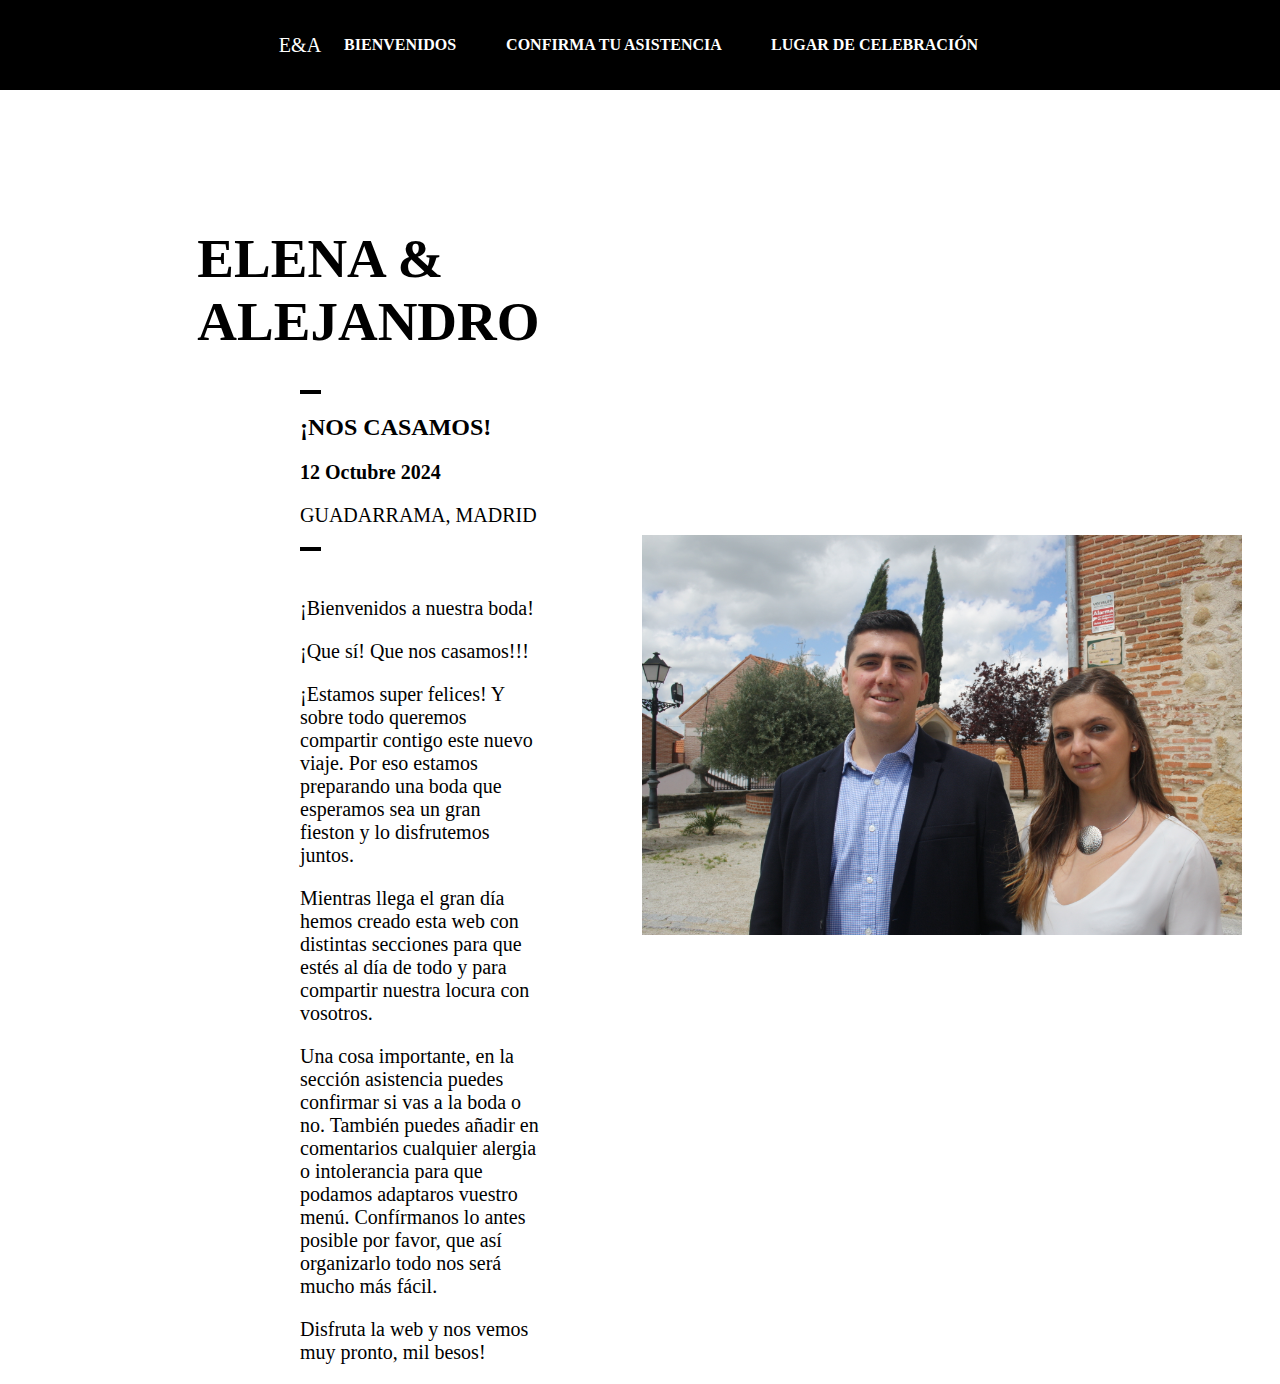
==== index.html @ e754cb46 "Mas Cambios" ====
<!DOCTYPE html>
<html lang="en">
<head>
    <meta charset="UTF-8">
    <meta name="viewport" content="width=device-width, initial-scale=1.0">
    <link rel="stylesheet" href="index.css">
    <title>Bienvenidos</title>
    <link rel="icon" href="heart-icon.png">
    
</head>
<body>
    <header>
        <span class="letters">E&A</span>
    <nav>
        <a href="">BIENVENIDOS</a>
        <a href="confirmacionBoda.html">CONFIRMA TU ASISTENCIA </a>
        <a href="lugarCelebracion.html">LUGAR DE CELEBRACIÓN</a>
       
    </nav>
    </header>

    <div class="containerbienvenido">
        <div class="texto">
            <h1>ELENA & ALEJANDRO</h1>
            <hr>
            
            <h2>¡NOS CASAMOS!</h2>
            <p><b>12 Octubre 2024</b></p>
            <p>GUADARRAMA, MADRID</p>
            <hr>
            <br>
            
            <p>¡Bienvenidos a nuestra boda!</p>
            <p>¡Que sí! Que nos casamos!!!</p>
            <p>¡Estamos super felices! Y sobre todo queremos compartir contigo este nuevo viaje. Por eso estamos preparando una boda que esperamos sea un gran fieston y lo disfrutemos juntos.</p>
            <p>Mientras llega el gran día hemos creado esta web con distintas secciones para que estés al día de todo y para compartir nuestra locura con vosotros.</p>
            <p>Una cosa importante, en la sección asistencia puedes confirmar si vas a la boda o no. También puedes añadir en comentarios cualquier alergia o intolerancia para que podamos adaptaros vuestro menú. Confírmanos lo antes posible por favor, que así organizarlo todo nos será mucho más fácil.</p>
            <p>Disfruta la web y nos vemos muy pronto, mil besos!</p>
        </div>
        <div class="containerimagen">
            <div>
                <img src="IMG_3632.JPG" class="imagen" alt="Imagen">
            </div>
            <!--
            <div>
                <img src="IMG_3631.JPG" class="imagen2" >
            </div>
            -->
        </div>
    </div>

</body>
</html>
---- index.css ----
body{
    margin: 0;
    
}
header{
    display: flex;
    justify-content: center;
    height: 70px;
    background-color: black;
    align-items: center;
    padding: 10px;
}
.letters{
    color: white;
    font-size: 20px;
}

a{
    color: white;
    text-decoration: none;
}

nav a {
    font-weight: 600;
    padding:0 23px;
}

nav a:hover{
    color:beige;
}


.container{
    display: flex;
    justify-content: center;
    align-items: center;
    flex-direction: column;
    
}

.text-title{
    font-weight: 900;
    text-transform: uppercase;
    margin-top: 100px;
    font-weight: 600;
    font-size: 30px;
    
}

.text-confirm{
    width:30%;
    margin-top: 50px;
    margin-bottom: 50px;
    font-weight: 400;
    font-size: 20px;
}
.form{
    width: 40%;
    height: 500px;
    border-color: beige;
    border-style: solid;
    border-radius: 10px;
    display: flex;
    justify-content: center;
    align-items: center;
    flex-direction: column;
    margin-bottom: 100px;
    
}
#name{
    margin-top: 30px;
    width: 60%;
    height: 100px;
}
#mensaje{
    width: 60%;
    height: 100px;
    margin-top: 30px;
    margin-bottom: 30px;
}

#food{
    width: 60%;
    height: 100px;
    margin-bottom: 20px;
}

.confirm{
    margin: auto;
}
.button{
    margin-bottom: 40px;
    margin-top: 30px;
}

.containerbienvenido{
    display: flex;
    justify-content: space-around;
    
}

.texto {
    width: 43%;
    margin: auto;
    margin-top: 100px;
    margin-left: 300px;
    
}
h1{
    width: 40%;
    font-size: 55px;
    display: flex;
    justify-content: center;
    align-items: center;
}
hr{
    width: 5%;
    margin-left: initial;
    border: 2px solid black;
    
}

p{
    width: 70%;
    font-size: 20px;
}


.containerimagen{
    display: flex;
    flex-direction: column;
    margin: auto;

}

.imagen{
    width: 600px;
    margin-right: 200px;
}


.enlace{
    color: black;
    font-weight: 600;
    font-size: 30px;
}

.icon-arrow{
    width: 30px;
}

/*
.imagen{
    width: 500px;
    margin-right: 300px;
    margin-top: 100px;
    margin-bottom: 50px;
}*/


/*
.imagen2{
    width: 300px;
    margin-left: 450px;
    
}*/











@media (max-width:430px) {
    header{
    height: 70px;
    justify-content: space-between;
   
    }
    
    nav a{
        font-size: 15px;
        display: flex;
       
    }

    .text-title{
        font-weight: 900;
        text-transform: uppercase;
        margin-top: 50px;
        font-weight: 600;
        font-size: 20px;
        width: 100%;
        margin-left: 22px;
    }

    .text-confirm{
        width:87%;
        margin-top: 50px;
        margin-bottom: 50px;
        font-weight: 400;
        font-size: 24px;
        margin-left: 22px;
    }

    .form{
        width: 90%;
        height: 500px;
        border-color: beige;
        border-style: solid;
        border-radius: 10px;
        display: flex;
        justify-content: center;
        align-items: center;
        flex-direction: column;
        margin-bottom: 100px;
        
    }

    #name,#mensaje,#food{
        width: 90%;
        height: 100px;
    }

    .confirm{
    font-size: 20px;
    font-weight: 600;
    }

    .button{
        margin-bottom: 40px;
        margin-top: 30px;
        font-size: 18px;
    }
}
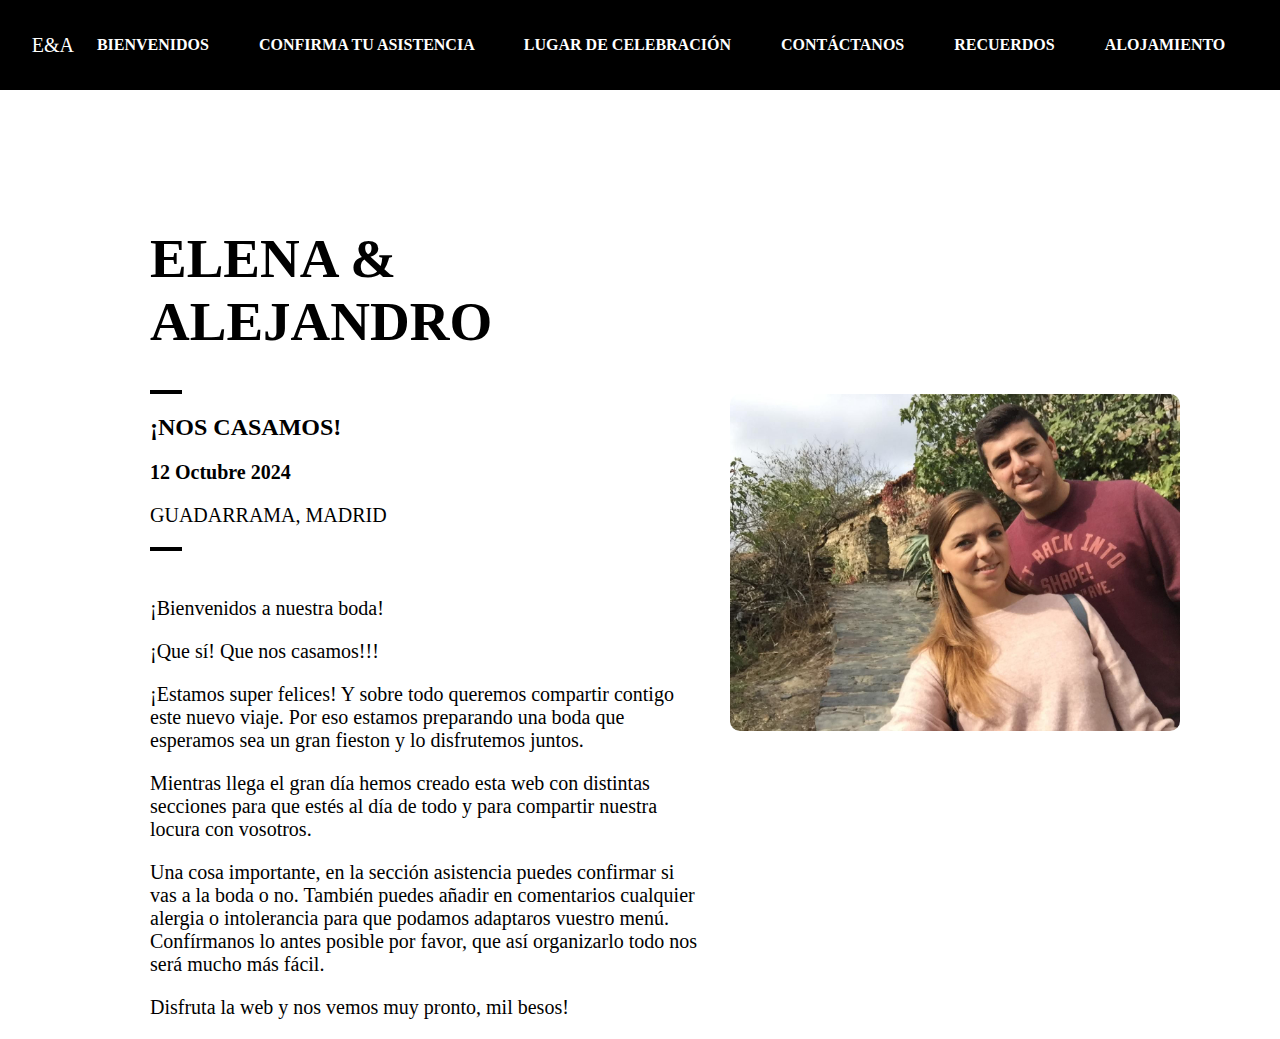
==== commit 706f854b: "Nuevo apartado y Fotos" ====
--- a/index.html
+++ b/index.html
@@ -10,11 +10,14 @@
 </head>
 <body>
     <header>
-        <span class="letters">E&A</span>
+        <span class="letters"> <a href="index.html"> E&A </a></span>
     <nav>
         <a href="">BIENVENIDOS</a>
         <a href="confirmacionBoda.html">CONFIRMA TU ASISTENCIA </a>
         <a href="lugarCelebracion.html">LUGAR DE CELEBRACIÓN</a>
+        <a href="contactanos.html">CONTÁCTANOS</a>
+        <a href="fotos.html">RECUERDOS</a>
+        <a href="alojamiento.html">ALOJAMIENTO</a>
        
     </nav>
     </header>
@@ -39,7 +42,7 @@
         </div>
         <div class="containerimagen">
             <div>
-                <img src="IMG_3632.JPG" class="imagen" alt="Imagen">
+                <img src="foto-inicial.jpg" class="imagen" alt="Imagen">
             </div>
             <!--
             <div>
--- a/index.css
+++ b/index.css
@@ -1,6 +1,5 @@
 body{
-    margin: 0;
-    
+    margin: auto;
 }
 header{
     display: flex;
@@ -9,6 +8,7 @@
     background-color: black;
     align-items: center;
     padding: 10px;
+    
 }
 .letters{
     color: white;
@@ -27,6 +27,7 @@
 
 nav a:hover{
     color:beige;
+    text-decoration: underline;
 }
 
 
@@ -72,6 +73,7 @@
     width: 60%;
     height: 100px;
 }
+
 #mensaje{
     width: 60%;
     height: 100px;
@@ -87,6 +89,8 @@
 
 .confirm{
     margin: auto;
+    font-weight: 600;
+    
 }
 .button{
     margin-bottom: 40px;
@@ -97,17 +101,47 @@
     display: flex;
     justify-content: space-around;
     
+}
+
+.containerlugar{
+    display: flex;
+    justify-content: space-around;
+}
+
+.containerContacto{
+    display: flex;
+    flex-direction: column;
+    align-items: center;
+}
+
+.contact{
+    width: 30%;
+    
+}
+
+
+#contactForm{
+    width: 80%;
+    height: 20px;
+    margin: 10px 0 10px 0 ;
+}
+
+#contactComent{
+    width: 80%;
+    height: 100px;
+    margin-bottom: 20px;
+    margin-top: 10px;
 }
 
 .texto {
     width: 43%;
     margin: auto;
     margin-top: 100px;
-    margin-left: 300px;
+    margin-left: 150px;
     
 }
 h1{
-    width: 40%;
+    
     font-size: 55px;
     display: flex;
     justify-content: center;
@@ -121,21 +155,27 @@
 }
 
 p{
-    width: 70%;
+    width: 100%;
     font-size: 20px;
 }
 
 
 .containerimagen{
-    display: flex;
-    flex-direction: column;
-    margin: auto;
-
+   margin:auto;
+   margin-right: 100px;
 }
 
 .imagen{
-    width: 600px;
-    margin-right: 200px;
+    width: 450px;
+    border-radius: 10px;
+    
+}
+
+.imagen2{
+    width: 450px;
+    margin-top: 200px;
+    margin-bottom: 100px;
+    border-radius: 10px;
 }
 
 
@@ -148,6 +188,92 @@
 .icon-arrow{
     width: 30px;
 }
+
+
+.place{
+    width: 50%;
+    border-radius: 10px;
+}
+
+.text-fotos{
+    display: flex;
+    justify-content: center;
+    text-transform: uppercase;
+    font-weight: 600;
+    font-size: 22px;
+    margin-top: 30px;
+}
+
+.fotos{
+    
+    display: flex;
+    justify-content: center;  
+}
+
+.icon-camara{
+    display: flex;
+    justify-content: center;  
+    
+    
+}
+.link-foto{
+    display: flex;
+    justify-content: center;
+}
+.link-camara{
+    color:black;
+    text-transform: uppercase;
+}
+
+.icon-camara{
+    margin-top: 10px;
+}
+
+.qr{
+    display: flex;
+    align-items: center;
+    width: 10%;
+    margin: auto;
+    margin-top: 40px;
+}
+
+.alojamiento{
+    display: flex;
+    justify-content: center;
+    font-size: 20px;
+    font-weight: 500;
+        
+}
+
+.text-alojamiento{
+    display: flex;
+    justify-content: center;
+    
+}
+
+.link-hostal{
+    color: black;
+    display: flex;
+    align-items: center;
+    flex-direction: column;
+    
+}
+
+.hostal-foto{
+    width: 30%;
+    margin-bottom: 30px ;
+}
+
+h3{
+    display: flex;
+    justify-content: center;
+    margin-top: 30px;
+}
+
+.tlf{
+    color: black;
+}
+
 
 /*
 .imagen{
@@ -169,33 +295,48 @@
 
 
 
-
-
-
-
-
-
-@media (max-width:430px) {
+@media (max-width:430px){
     header{
-    height: 70px;
-    justify-content: space-between;
-   
-    }
-    
+        height: 90px;
+        justify-content: space-between;
+        
+        }
+
     nav a{
         font-size: 15px;
         display: flex;
-       
-    }
+        margin-bottom: 3px;
+        }
+    
+    .containerbienvenido{
+        display: flex;
+        flex-direction: column-reverse;
+    }
+
+    .containerlugar{
+        display: flex;
+        flex-direction: column;
+    }
+
+    .imagen, .imagen2{
+        width: 430px;
+        border-radius: 0;
+    }
+
+   .texto{
+    width:80%;
+    margin-top: 0px;
+    margin-left: 50px;
+    }
+
+  
 
     .text-title{
-        font-weight: 900;
         text-transform: uppercase;
         margin-top: 50px;
-        font-weight: 600;
-        font-size: 20px;
-        width: 100%;
-        margin-left: 22px;
+        font-size: 31px;
+        width: 70%;
+        
     }
 
     .text-confirm{
@@ -207,6 +348,9 @@
         margin-left: 22px;
     }
 
+
+
+   
     .form{
         width: 90%;
         height: 500px;
@@ -236,4 +380,121 @@
         margin-top: 30px;
         font-size: 18px;
     }
-}+
+
+    .imagen2{
+        width: 430px;
+        margin: auto;
+    }
+
+    .place{
+        width: 90%;
+    }
+
+    .contact{
+        width: 81%;
+    }
+
+    .text-fotos{
+        display: flex;
+        justify-content: center;
+        text-transform: uppercase;
+        font-weight: 600;
+        font-size: 22px;
+        margin-top: 30px;
+    }
+
+    .fotos{
+       width: 92%;
+       margin-left: auto;
+    }
+    
+
+    .link-foto{
+        display: flex;
+        justify-content: center;
+        flex-direction: column;
+        align-items: center; 
+    }
+
+    .link-camara{
+        color: black;
+        text-transform: uppercase;
+        margin-bottom: 10px;
+    }
+
+    .icon-camara{
+        
+        margin-top: 20px;
+        
+    }
+
+    .qr{
+        width: 50%;
+    }
+    
+    
+}
+
+
+@media (max-width:412px){
+    .imagen{
+        width: 412px;
+    }
+    .imagen2{
+        width: 412px;
+    }
+}
+
+@media(max-width:400px){
+    .imagen, .imagen2{
+        width: 400px;
+    }
+}
+
+/*Tamaño de mi movil*/
+
+@media (max-width:393px){
+    .imagen, .imagen2{
+        width: 393px;
+    }
+}
+
+@media (max-width:390px){
+    .imagen, .imagen2{
+        width: 390px;
+    }
+
+
+    .texto{
+        width:75%;
+        margin-top: 0px;
+        margin-left: 50px;
+        }
+
+         .text-title{
+            font-weight: 900;
+            text-transform: uppercase;
+            margin-top: 50px;
+            font-weight: 600;
+            font-size: 20px;
+            width: 52%;
+            margin-left: 22px;
+        }
+    
+    h1{
+        font-size: 49px;
+    }
+
+
+    .containerlugar{
+        display: flex;
+        flex-direction: column;
+    }
+}
+
+
+
+
+
+
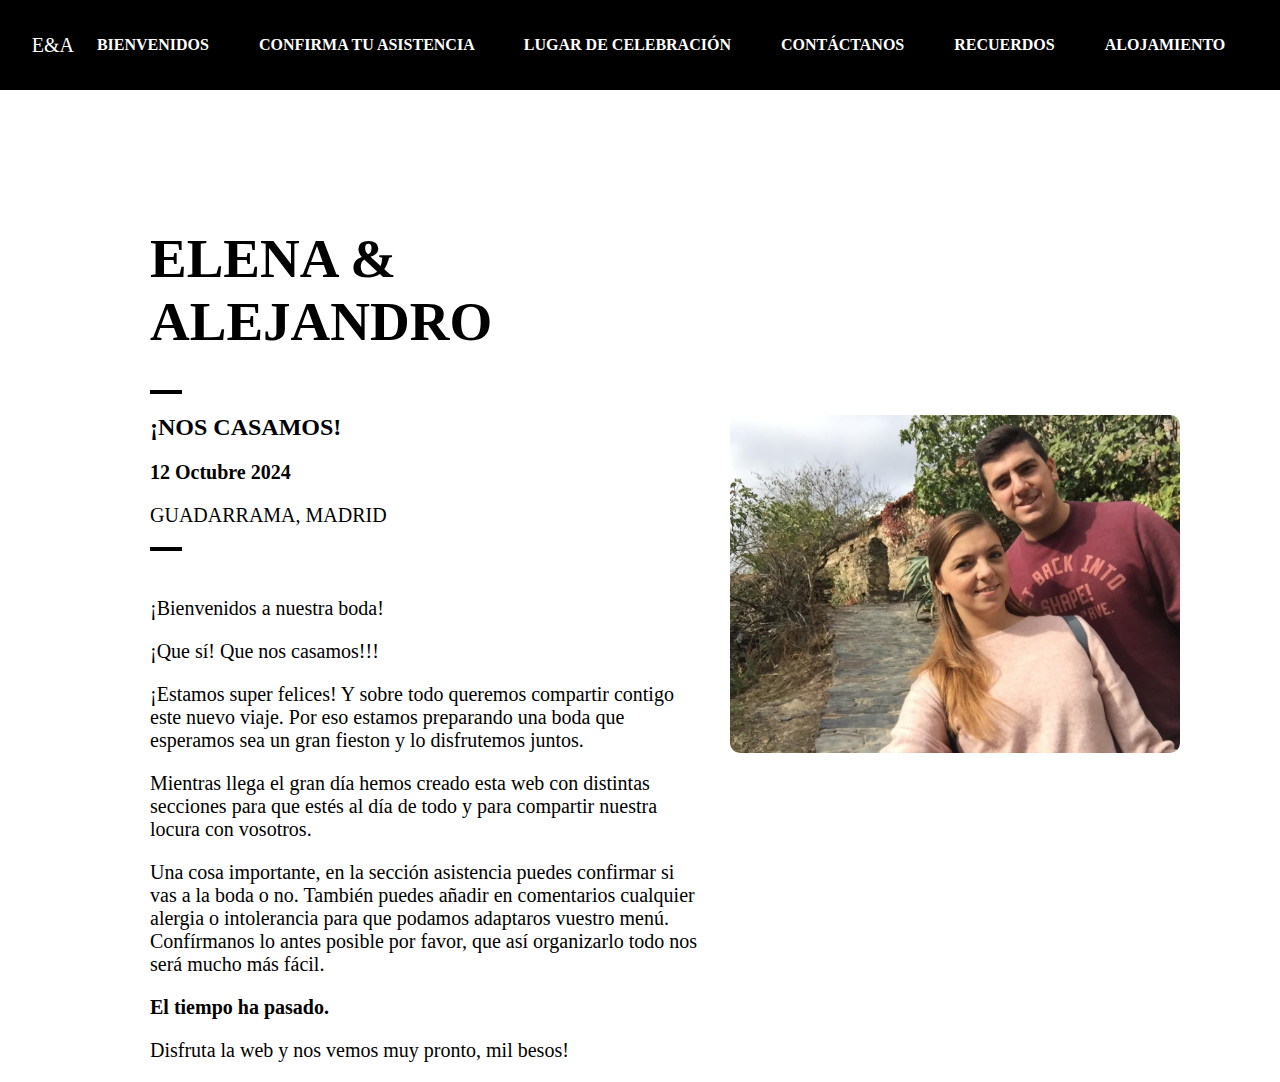
==== commit fb7017b9: "Contador" ====
--- a/index.html
+++ b/index.html
@@ -38,19 +38,58 @@
             <p>¡Estamos super felices! Y sobre todo queremos compartir contigo este nuevo viaje. Por eso estamos preparando una boda que esperamos sea un gran fieston y lo disfrutemos juntos.</p>
             <p>Mientras llega el gran día hemos creado esta web con distintas secciones para que estés al día de todo y para compartir nuestra locura con vosotros.</p>
             <p>Una cosa importante, en la sección asistencia puedes confirmar si vas a la boda o no. También puedes añadir en comentarios cualquier alergia o intolerancia para que podamos adaptaros vuestro menú. Confírmanos lo antes posible por favor, que así organizarlo todo nos será mucho más fácil.</p>
+            <p id="contador"></p>
+
             <p>Disfruta la web y nos vemos muy pronto, mil besos!</p>
+            
         </div>
         <div class="containerimagen">
             <div>
                 <img src="foto-inicial.jpg" class="imagen" alt="Imagen">
             </div>
-            <!--
-            <div>
-                <img src="IMG_3631.JPG" class="imagen2" >
-            </div>
-            -->
+            
         </div>
     </div>
 
+
+    <script>
+        // Definir la fecha objetivo
+        const fechaObjetivo = new Date('2024-10-12T13:15:00');
+    
+        // Función para actualizar el contador de tiempo restante
+        function actualizarContador() {
+          // Obtener la fecha actual
+          const fechaActual = new Date();
+    
+          // Calcular la diferencia de tiempo en milisegundos
+          let diferenciaTiempo = fechaObjetivo - fechaActual;
+    
+          // Si la fecha objetivo ya ha pasado, mostrar un mensaje
+          if (diferenciaTiempo < 0) {
+            document.getElementById('contador').textContent = "El tiempo ha pasado.";
+            return;
+          }
+    
+          // Calcular los días, horas, minutos y segundos restantes
+          const dias = Math.floor(diferenciaTiempo / (1000 * 60 * 60 * 24));
+          diferenciaTiempo %= (1000 * 60 * 60 * 24);
+          const horas = Math.floor(diferenciaTiempo / (1000 * 60 * 60));
+          diferenciaTiempo %= (1000 * 60 * 60);
+          const minutos = Math.floor(diferenciaTiempo / (1000 * 60));
+          diferenciaTiempo %= (1000 * 60);
+          const segundos = Math.floor(diferenciaTiempo / 1000);
+    
+          // Mostrar el contador en la página
+          document.getElementById('contador').innerHTML = `
+            <p>Faltan ${dias} días, ${horas} horas, ${minutos} minutos y ${segundos} segundos.</p>
+          `;
+        }
+    
+        // Llamar a la función actualizarContador cada segundo
+        setInterval(actualizarContador, 1000);
+    
+        // Actualizar el contador al cargar la página
+        actualizarContador();
+      </script>
 </body>
 </html>--- a/index.css
+++ b/index.css
@@ -271,6 +271,11 @@
 }
 
 .tlf{
+    color: black;
+}
+
+#contador{
+    font-weight: 600;
     color: black;
 }
 
@@ -297,13 +302,13 @@
 
 @media (max-width:430px){
     header{
-        height: 90px;
+        height: 100px;
         justify-content: space-between;
         
         }
 
     nav a{
-        font-size: 15px;
+        font-size: 13px;
         display: flex;
         margin-bottom: 3px;
         }
@@ -385,6 +390,7 @@
     .imagen2{
         width: 430px;
         margin: auto;
+        
     }
 
     .place{
@@ -431,6 +437,22 @@
 
     .qr{
         width: 50%;
+    }
+
+    .text-alojamiento{
+        width: 70%;
+        margin: auto;
+        margin-top: 20px;
+    }
+
+    .hostal-foto{
+        width: 50%;
+    }
+
+    h3{
+        font-size: 25px;
+        margin-bottom: 0;
+        margin-top: 45px;
     }
     
     
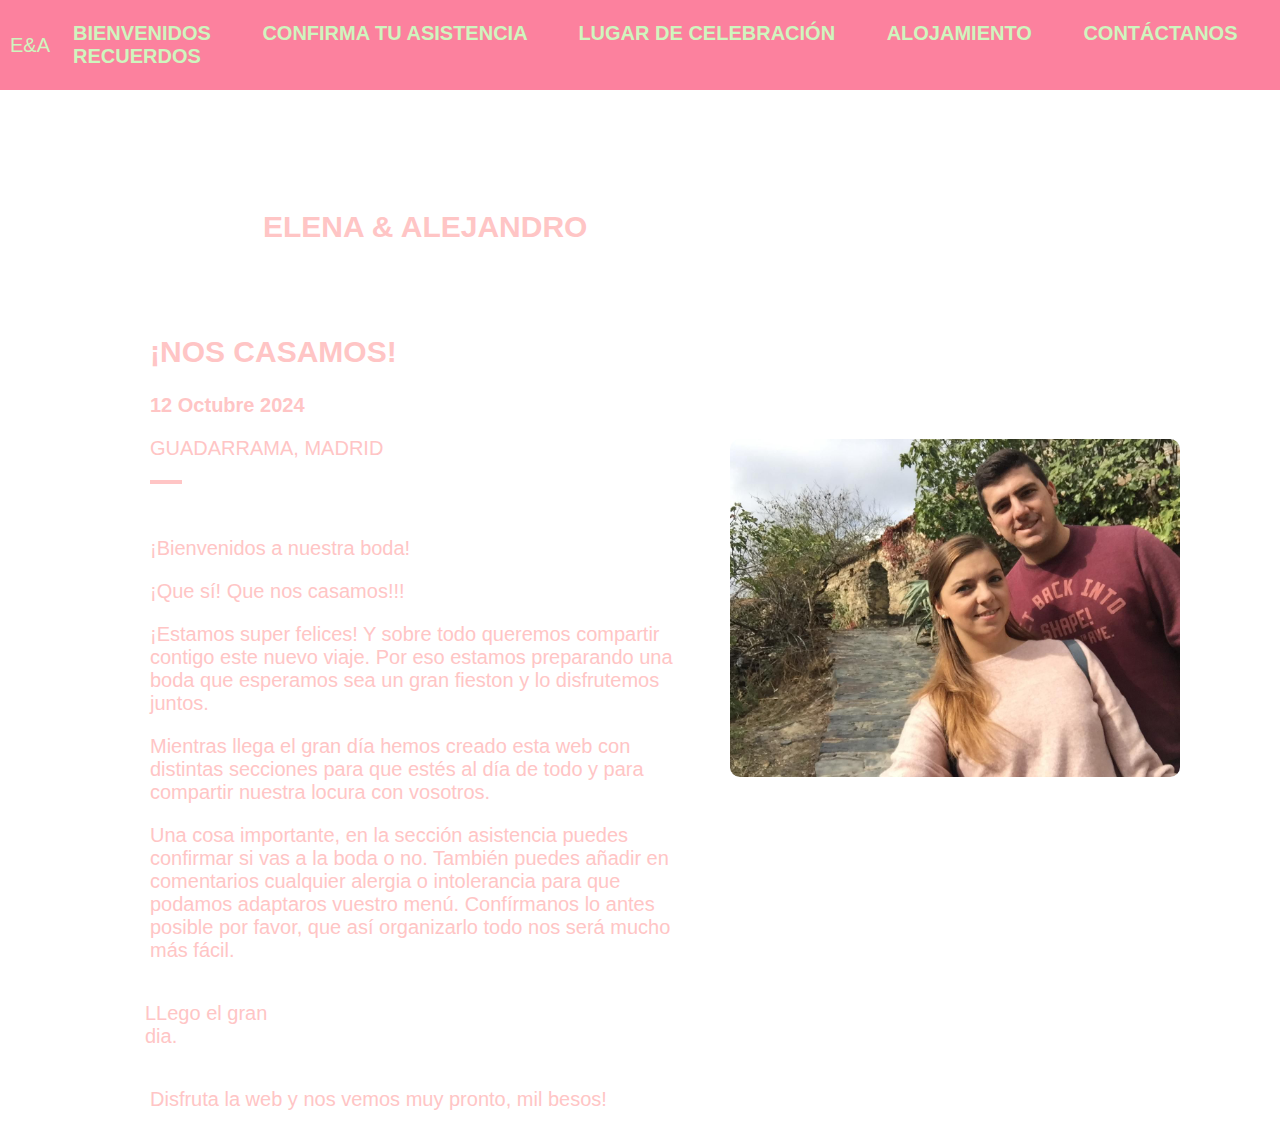
==== commit bebd6a2a: "Mas cosas" ====
--- a/index.html
+++ b/index.html
@@ -15,9 +15,10 @@
         <a href="">BIENVENIDOS</a>
         <a href="confirmacionBoda.html">CONFIRMA TU ASISTENCIA </a>
         <a href="lugarCelebracion.html">LUGAR DE CELEBRACIÓN</a>
+        <a href="alojamiento.html">ALOJAMIENTO</a>
         <a href="contactanos.html">CONTÁCTANOS</a>
         <a href="fotos.html">RECUERDOS</a>
-        <a href="alojamiento.html">ALOJAMIENTO</a>
+        
        
     </nav>
     </header>
@@ -25,7 +26,8 @@
     <div class="containerbienvenido">
         <div class="texto">
             <h1>ELENA & ALEJANDRO</h1>
-            <hr>
+           <br>
+           <br>
             
             <h2>¡NOS CASAMOS!</h2>
             <p><b>12 Octubre 2024</b></p>
@@ -38,8 +40,9 @@
             <p>¡Estamos super felices! Y sobre todo queremos compartir contigo este nuevo viaje. Por eso estamos preparando una boda que esperamos sea un gran fieston y lo disfrutemos juntos.</p>
             <p>Mientras llega el gran día hemos creado esta web con distintas secciones para que estés al día de todo y para compartir nuestra locura con vosotros.</p>
             <p>Una cosa importante, en la sección asistencia puedes confirmar si vas a la boda o no. También puedes añadir en comentarios cualquier alergia o intolerancia para que podamos adaptaros vuestro menú. Confírmanos lo antes posible por favor, que así organizarlo todo nos será mucho más fácil.</p>
-            <p id="contador"></p>
-
+            
+            <!--<p id="contador"></p>-->
+            <div id="calendario"></div>
             <p>Disfruta la web y nos vemos muy pronto, mil besos!</p>
             
         </div>
@@ -66,7 +69,7 @@
     
           // Si la fecha objetivo ya ha pasado, mostrar un mensaje
           if (diferenciaTiempo < 0) {
-            document.getElementById('contador').textContent = "El tiempo ha pasado.";
+            document.getElementById('calendario').textContent = "LLego el gran dia.";
             return;
           }
     
@@ -80,9 +83,11 @@
           const segundos = Math.floor(diferenciaTiempo / 1000);
     
           // Mostrar el contador en la página
-          document.getElementById('contador').innerHTML = `
-            <p>Faltan ${dias} días, ${horas} horas, ${minutos} minutos y ${segundos} segundos.</p>
-          `;
+          document.getElementById('calendario').innerHTML = //`<p>Faltan ${dias} días, ${horas} horas, ${minutos} minutos y ${segundos} segundos.</p>`;
+          `<div><p>Días</p><p>${dias}</p></div>
+            <div><p>Horas</p><p>${horas}</p></div>
+            <div><p>Minutos</p><p>${minutos}</p></div>
+            <div><p>Segundos</p><p>${segundos}</p></div>`
         }
     
         // Llamar a la función actualizarContador cada segundo
--- a/index.css
+++ b/index.css
@@ -1,22 +1,27 @@
 body{
     margin: auto;
+   background-color:white; 
+   color:#ffc5c5;
+   font-family: bradley Impact, Haettenschweiler, 'Arial Narrow Bold', sans-serif;
+   font-size: 20px;
 }
 header{
     display: flex;
     justify-content: center;
     height: 70px;
-    background-color: black;
+    background-color:#FC819E;
     align-items: center;
     padding: 10px;
     
 }
+
 .letters{
     color: white;
     font-size: 20px;
 }
 
 a{
-    color: white;
+    color:#cff5be;
     text-decoration: none;
 }
 
@@ -26,7 +31,7 @@
 }
 
 nav a:hover{
-    color:beige;
+    color:#cff5be;
     text-decoration: underline;
 }
 
@@ -40,25 +45,27 @@
 }
 
 .text-title{
-    font-weight: 900;
+    
     text-transform: uppercase;
     margin-top: 100px;
-    font-weight: 600;
+    
     font-size: 30px;
     
+    
 }
 
 .text-confirm{
-    width:30%;
+    width:28%;
     margin-top: 50px;
     margin-bottom: 50px;
     font-weight: 400;
     font-size: 20px;
+    
 }
 .form{
     width: 40%;
     height: 500px;
-    border-color: beige;
+    border-color:  #FC819E;
     border-style: solid;
     border-radius: 10px;
     display: flex;
@@ -90,8 +97,11 @@
 .confirm{
     margin: auto;
     font-weight: 600;
-    
-}
+    ;
+    
+}
+
+
 .button{
     margin-bottom: 40px;
     margin-top: 30px;
@@ -118,6 +128,8 @@
     width: 30%;
     
 }
+
+
 
 
 #contactForm{
@@ -142,21 +154,25 @@
 }
 h1{
     
-    font-size: 55px;
-    display: flex;
-    justify-content: center;
-    align-items: center;
-}
+    font-size: 30px;
+    display: flex;
+    justify-content: center;
+    align-items: center;
+    
+}
+
 hr{
     width: 5%;
     margin-left: initial;
-    border: 2px solid black;
+    border: 2px solid #ffc5c5 ;
+    
     
 }
 
 p{
     width: 100%;
-    font-size: 20px;
+    
+    
 }
 
 
@@ -169,6 +185,11 @@
     width: 450px;
     border-radius: 10px;
     
+}
+
+.nombres{
+    font-weight: 600;
+    font-size: 30px;
 }
 
 .imagen2{
@@ -189,6 +210,19 @@
     width: 30px;
 }
 
+.lugar {
+    border-radius: 5px;
+    border:2px solid #FC819E; 
+}
+
+.lugar p{
+    display: flex;
+    justify-content: center;
+    align-items: center;
+    flex-direction: column;
+}
+
+
 
 .place{
     width: 50%;
@@ -199,9 +233,10 @@
     display: flex;
     justify-content: center;
     text-transform: uppercase;
-    font-weight: 600;
-    font-size: 22px;
+    font-size: 30px;
     margin-top: 30px;
+    
+    
 }
 
 .fotos{
@@ -221,7 +256,7 @@
     justify-content: center;
 }
 .link-camara{
-    color:black;
+    color:#ffc5c5;
     text-transform: uppercase;
 }
 
@@ -249,6 +284,8 @@
     display: flex;
     justify-content: center;
     
+    
+    
 }
 
 .link-hostal{
@@ -262,22 +299,63 @@
 .hostal-foto{
     width: 30%;
     margin-bottom: 30px ;
+    margin-top: 40px;
 }
 
 h3{
     display: flex;
     justify-content: center;
     margin-top: 30px;
+    font-size: 25px;
+    
 }
 
 .tlf{
-    color: black;
+    margin-left: 20px;
 }
 
 #contador{
     font-weight: 600;
-    color: black;
-}
+    
+}
+
+.icon-what{
+    width: 20px;
+}
+
+ul{
+    margin-left:-253px;
+}
+
+li a {
+    color: #ffc5c5;
+    font-size: 20px;
+}
+
+.icon-contact{
+    display: flex;
+}
+
+#calendario {
+    display: grid;
+    grid-template-columns: repeat(4, 1fr);
+    gap: 10px;
+    margin: 0 auto;
+    max-width: 600px;
+    padding: 20px;
+    margin-left: -25px;
+    border-radius: 5px;
+  }
+
+  #calendario p {
+    margin: 0;
+    padding: 10px;
+    background-color: #ffc5c5;
+    border: 1px solid white;
+    color:#6cbd47 ;
+    border-radius: 5px;
+    
+  }
 
 
 /*
@@ -306,12 +384,18 @@
         justify-content: space-between;
         
         }
-
+        body{
+            font-size: 18px;
+        }
     nav a{
         font-size: 13px;
         display: flex;
         margin-bottom: 3px;
         }
+
+        h1{
+            font-size: 22px;
+        }
     
     .containerbienvenido{
         display: flex;
@@ -339,17 +423,16 @@
     .text-title{
         text-transform: uppercase;
         margin-top: 50px;
-        font-size: 31px;
+        font-size: 30px;
         width: 70%;
         
     }
 
     .text-confirm{
-        width:87%;
-        margin-top: 50px;
+        width:85%;
+        margin-top: 25px;
         margin-bottom: 50px;
         font-weight: 400;
-        font-size: 24px;
         margin-left: 22px;
     }
 
@@ -359,7 +442,6 @@
     .form{
         width: 90%;
         height: 500px;
-        border-color: beige;
         border-style: solid;
         border-radius: 10px;
         display: flex;
@@ -386,7 +468,7 @@
         font-size: 18px;
     }
 
-
+   
     .imagen2{
         width: 430px;
         margin: auto;
@@ -405,9 +487,8 @@
         display: flex;
         justify-content: center;
         text-transform: uppercase;
-        font-weight: 600;
-        font-size: 22px;
         margin-top: 30px;
+        
     }
 
     .fotos{
@@ -424,7 +505,7 @@
     }
 
     .link-camara{
-        color: black;
+        
         text-transform: uppercase;
         margin-bottom: 10px;
     }
@@ -443,18 +524,43 @@
         width: 70%;
         margin: auto;
         margin-top: 20px;
-    }
+        
+    }
+
+    
+   
 
     .hostal-foto{
         width: 50%;
+        margin-top: 50px;
     }
 
     h3{
-        font-size: 25px;
+        
         margin-bottom: 0;
         margin-top: 45px;
     }
     
+    #calendario {
+        display: grid;
+        grid-template-columns: repeat(4, 1fr);
+        gap: 5px;
+        margin: 0 auto;
+        max-width: 300px;
+        padding: 10px;
+        margin-left: initial;
+        border-radius: 5px;
+      }
+    
+      #calendario p {
+        margin: 0;
+        padding: 5px;
+        background-color: #ffc5c5;
+        border: 1px solid white;
+        color:#6cbd47 ;
+        border-radius: 5px;
+        font-size: 16px;
+      }
     
 }
 
@@ -466,12 +572,25 @@
     .imagen2{
         width: 412px;
     }
+    .text-alojamiento{
+        width: 70%;
+        margin: auto;
+        margin-top: 20px;
+    }
+    
 }
 
 @media(max-width:400px){
     .imagen, .imagen2{
         width: 400px;
     }
+    .text-alojamiento{
+        width: 70%;
+        margin: auto;
+        margin-top: 20px;
+    }
+
+   
 }
 
 /*Tamaño de mi movil*/
@@ -480,6 +599,12 @@
     .imagen, .imagen2{
         width: 393px;
     }
+    .text-alojamiento{
+        width: 70%;
+        margin: auto;
+        margin-top: 20px;
+    }
+   
 }
 
 @media (max-width:390px){
@@ -495,28 +620,33 @@
         }
 
          .text-title{
-            font-weight: 900;
+            
             text-transform: uppercase;
             margin-top: 50px;
-            font-weight: 600;
-            font-size: 20px;
-            width: 52%;
+            
+            width: 59%;
             margin-left: 22px;
         }
     
-    h1{
-        font-size: 49px;
-    }
+    
 
 
     .containerlugar{
         display: flex;
         flex-direction: column;
     }
-}
-
-
-
-
-
-
+    .text-alojamiento{
+        width: 70%;
+        margin: auto;
+        margin-top: 20px;
+    }
+    .nombres{
+        width: 100%;
+    }
+}
+
+
+
+
+
+
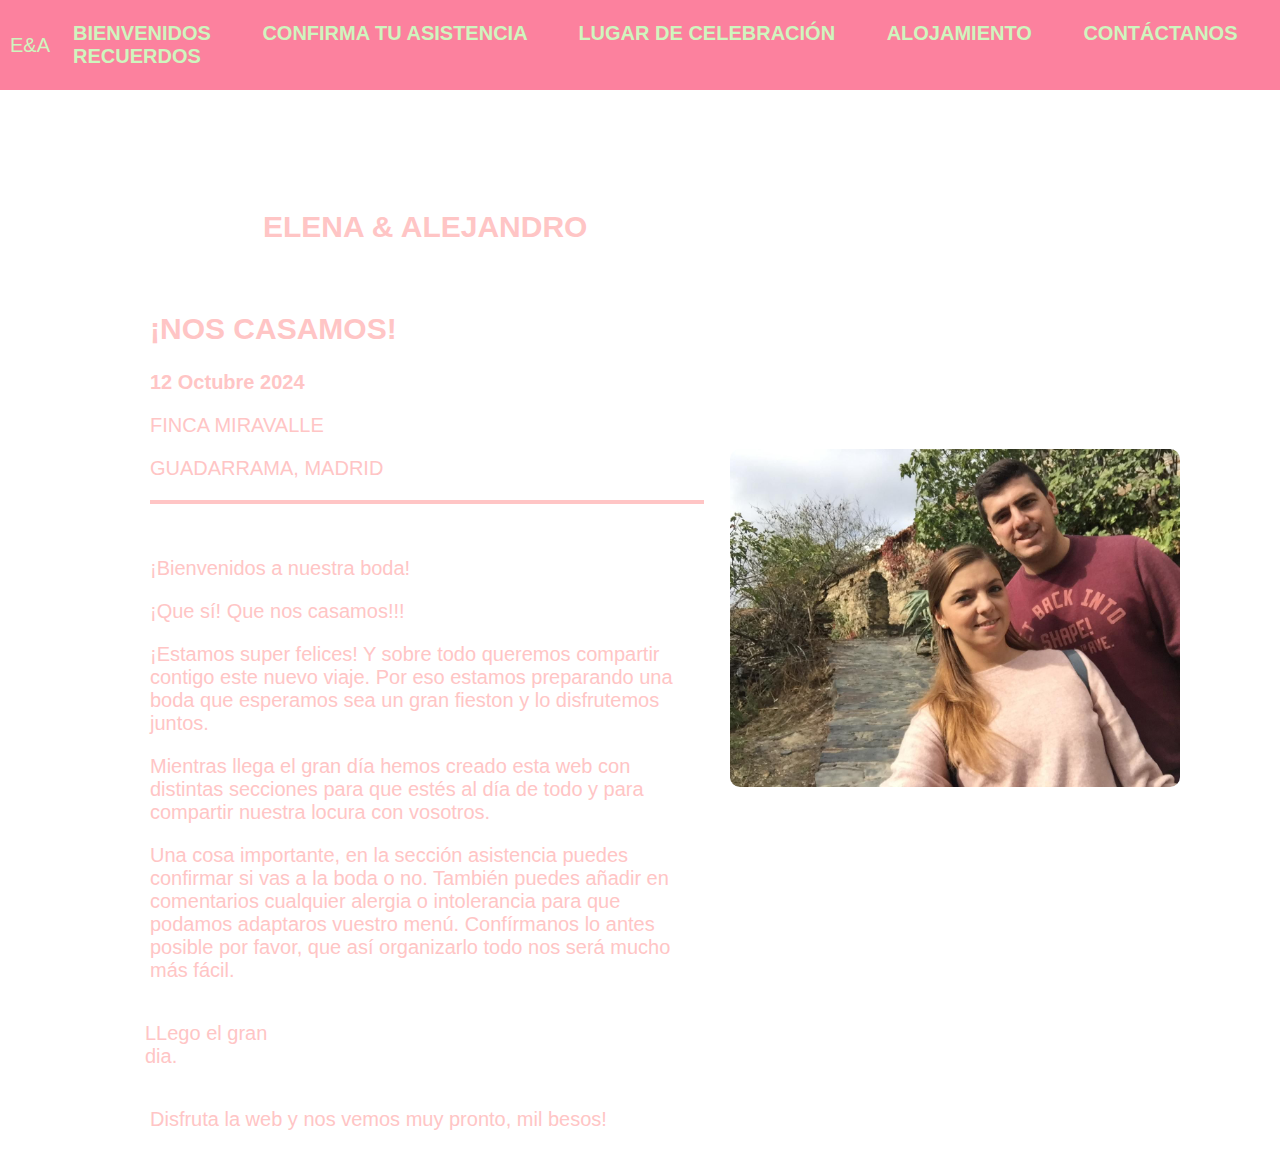
==== commit 88965631: "finca" ====
--- a/index.html
+++ b/index.html
@@ -26,11 +26,11 @@
     <div class="containerbienvenido">
         <div class="texto">
             <h1>ELENA & ALEJANDRO</h1>
-           <br>
-           <br>
-            
+        <br>
+                   
             <h2>¡NOS CASAMOS!</h2>
             <p><b>12 Octubre 2024</b></p>
+            <p>FINCA MIRAVALLE</p>
             <p>GUADARRAMA, MADRID</p>
             <hr>
             <br>
--- a/index.css
+++ b/index.css
@@ -162,7 +162,7 @@
 }
 
 hr{
-    width: 5%;
+    width: 100%;
     margin-left: initial;
     border: 2px solid #ffc5c5 ;
     
@@ -282,18 +282,29 @@
 
 .text-alojamiento{
     display: flex;
-    justify-content: center;
-    
-    
-    
+    justify-content: center;   
+}
+
+.recuadro-alojamiento{
+    border-radius: 5px;
+    border: 2px solid #FC819E;
+    width: 40%;
+    margin: auto;
+}
+
+.recuadro-alojamiento p{
+    display: flex;
+    flex-direction: column;
+    justify-content: center;
+    align-items: center;
 }
 
 .link-hostal{
-    color: black;
-    display: flex;
-    align-items: center;
-    flex-direction: column;
-    
+    color: #ffc5c5;
+}
+.link-hostal:hover{
+    color: #FC819E;
+    text-decoration: underline;
 }
 
 .hostal-foto{
@@ -352,7 +363,7 @@
     padding: 10px;
     background-color: #ffc5c5;
     border: 1px solid white;
-    color:#6cbd47 ;
+    color:#cff5be ;
     border-radius: 5px;
     
   }
@@ -538,7 +549,11 @@
     h3{
         
         margin-bottom: 0;
-        margin-top: 45px;
+        
+    }
+
+    .recuadro-alojamiento{
+        width: 80%;
     }
     
     #calendario {
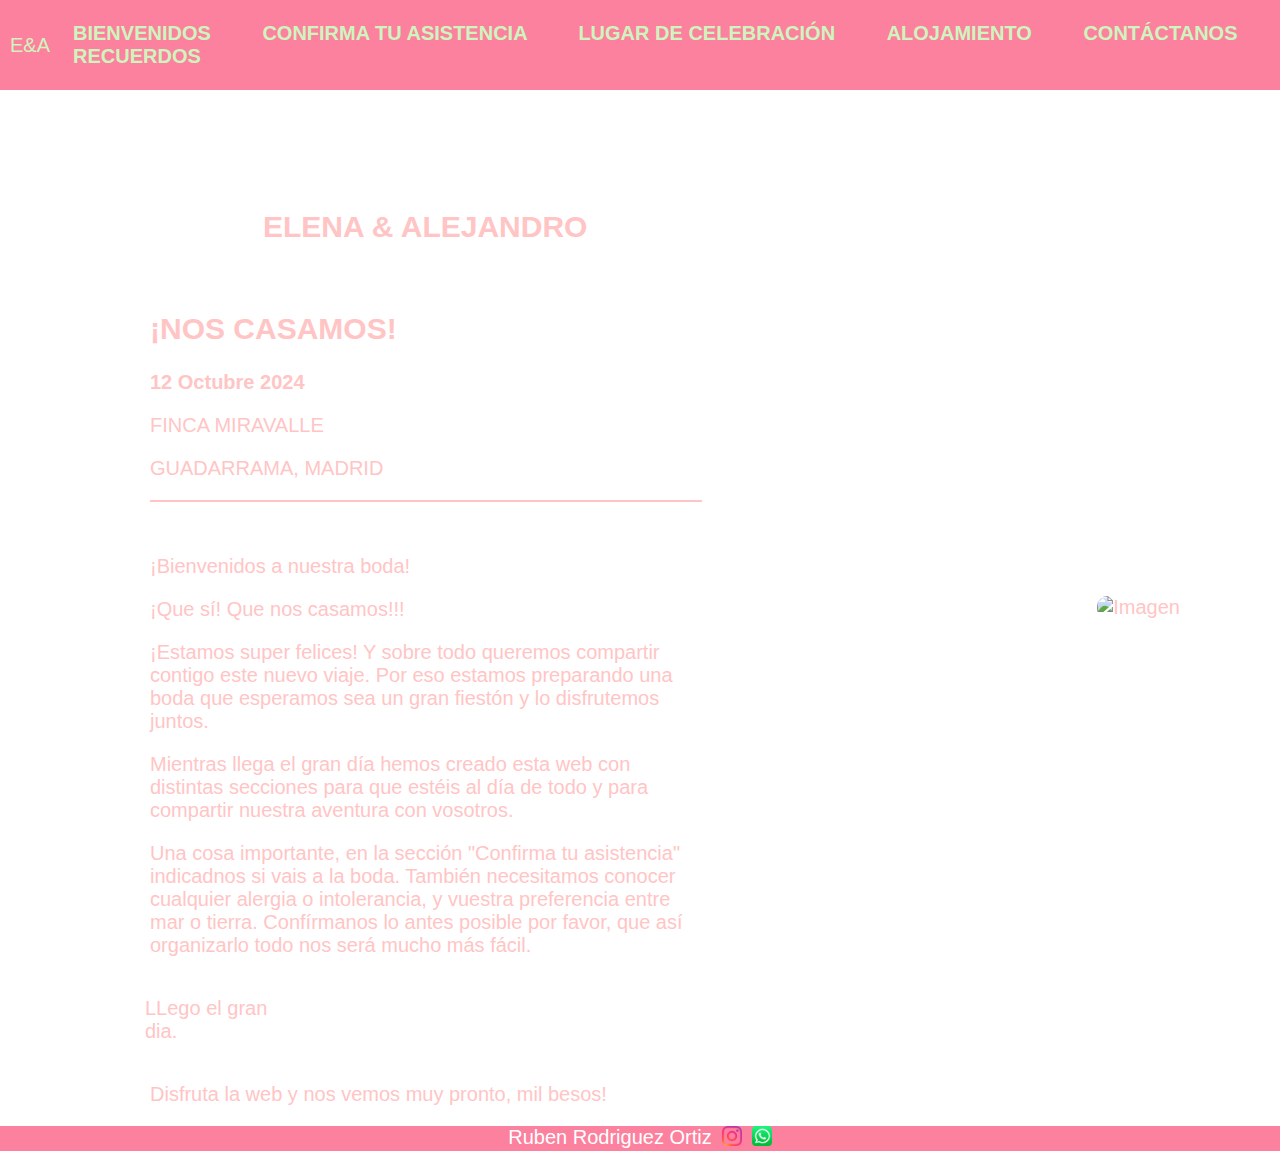
==== commit 69a70c9d: "Nuevos cambios" ====
--- a/index.html
+++ b/index.html
@@ -37,9 +37,10 @@
             
             <p>¡Bienvenidos a nuestra boda!</p>
             <p>¡Que sí! Que nos casamos!!!</p>
-            <p>¡Estamos super felices! Y sobre todo queremos compartir contigo este nuevo viaje. Por eso estamos preparando una boda que esperamos sea un gran fieston y lo disfrutemos juntos.</p>
-            <p>Mientras llega el gran día hemos creado esta web con distintas secciones para que estés al día de todo y para compartir nuestra locura con vosotros.</p>
-            <p>Una cosa importante, en la sección asistencia puedes confirmar si vas a la boda o no. También puedes añadir en comentarios cualquier alergia o intolerancia para que podamos adaptaros vuestro menú. Confírmanos lo antes posible por favor, que así organizarlo todo nos será mucho más fácil.</p>
+            <p>¡Estamos super felices! Y sobre todo queremos compartir contigo este nuevo viaje. Por eso estamos preparando una boda que esperamos sea un gran fiestón y lo disfrutemos juntos.</p>
+            <p>Mientras llega el gran día hemos creado esta web con distintas secciones para que estéis al día de todo y para compartir nuestra aventura con vosotros.</p>
+            <p>Una cosa importante, en la sección "Confirma tu asistencia" indicadnos si vais a la boda. También necesitamos conocer cualquier alergia o intolerancia, y vuestra preferencia
+              entre mar o  tierra. Confírmanos lo antes posible por favor, que así organizarlo todo nos será mucho más fácil.</p>
             
             <!--<p id="contador"></p>-->
             <div id="calendario"></div>
@@ -48,7 +49,7 @@
         </div>
         <div class="containerimagen">
             <div>
-                <img src="foto-inicial.jpg" class="imagen" alt="Imagen">
+                <img src="Alex-Elena.jpg" class="imagen" alt="Imagen">
             </div>
             
         </div>
@@ -97,4 +98,12 @@
         actualizarContador();
       </script>
 </body>
+<footer>
+    <div class="piePagina">
+        <div>Ruben Rodriguez Ortiz</div>
+        <a href="https://www.instagram.com/ruben_ro7/?hl=es" target="_blank"> <img src="icon-instagram.png" alt="" class="footer"></a>
+        <a href="https://wa.me/34659594190" target="_blank"><img src="icon-what .png" alt="" class="footer"></href></a>
+    </div>
+    
+</footer>
 </html>--- a/index.css
+++ b/index.css
@@ -15,6 +15,19 @@
     
 }
 
+.piePagina{
+    display: flex;
+    justify-content: center;
+    background-color: #FC819E;
+    color: white;
+}
+
+.footer{
+    width: 20px;
+    margin-left: 10px;
+}
+
+
 .letters{
     color: white;
     font-size: 20px;
@@ -164,7 +177,7 @@
 hr{
     width: 100%;
     margin-left: initial;
-    border: 2px solid #ffc5c5 ;
+    border: 1px solid #ffc5c5 ;
     
     
 }
@@ -572,7 +585,7 @@
         padding: 5px;
         background-color: #ffc5c5;
         border: 1px solid white;
-        color:#6cbd47 ;
+        color:#cff5be ;
         border-radius: 5px;
         font-size: 16px;
       }
@@ -619,7 +632,9 @@
         margin: auto;
         margin-top: 20px;
     }
-   
+   #calendario p {
+    color: #cff5be;
+   }
 }
 
 @media (max-width:390px){
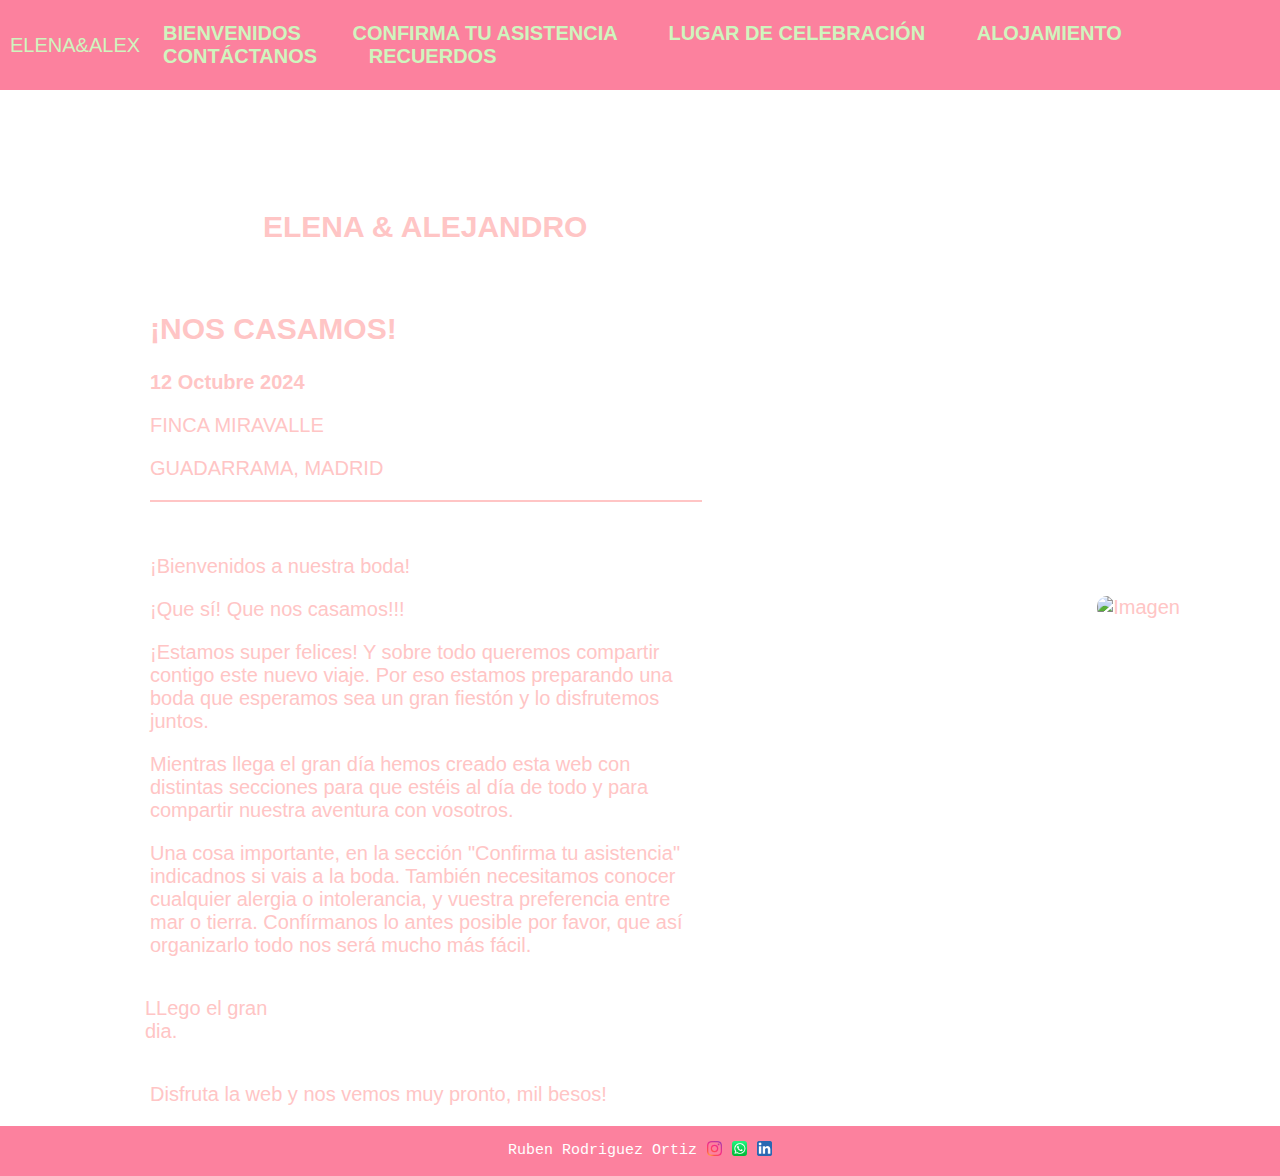
==== commit bc16e889: "Más cosas" ====
--- a/index.html
+++ b/index.html
@@ -10,7 +10,7 @@
 </head>
 <body>
     <header>
-        <span class="letters"> <a href="index.html"> E&A </a></span>
+        <span class="letters"> <a href="index.html"> ELENA&ALEX </a></span>
     <nav>
         <a href="">BIENVENIDOS</a>
         <a href="confirmacionBoda.html">CONFIRMA TU ASISTENCIA </a>
@@ -103,6 +103,7 @@
         <div>Ruben Rodriguez Ortiz</div>
         <a href="https://www.instagram.com/ruben_ro7/?hl=es" target="_blank"> <img src="icon-instagram.png" alt="" class="footer"></a>
         <a href="https://wa.me/34659594190" target="_blank"><img src="icon-what .png" alt="" class="footer"></href></a>
+        <a href="https://www.linkedin.com/in/ruben-rodriguez-ortiz/" target="_blank"> <img src="icon-link.png" alt="" class="footer"></a>
     </div>
     
 </footer>
--- a/index.css
+++ b/index.css
@@ -20,12 +20,23 @@
     justify-content: center;
     background-color: #FC819E;
     color: white;
+    font-family: 'Courier New', Courier, monospace;
+    font-size: 15px;
+    text-align: center;
+    height: 50px;
+    align-items: center;
+   
+
+}
+
+.imagen3{
+    display: none;
 }
 
 .footer{
-    width: 20px;
+    width: 15px;
     margin-left: 10px;
-}
+} 
 
 
 .letters{
@@ -269,7 +280,7 @@
     justify-content: center;
 }
 .link-camara{
-    color:#ffc5c5;
+    color:white;
     text-transform: uppercase;
 }
 
@@ -380,6 +391,24 @@
     border-radius: 5px;
     
   }
+  
+.fondo{
+                background-image: url(Imagen13.1.jpg);           background-size: cover;
+                background-repeat: no-repeat;
+                background-position: center;
+                width: 100%;
+                height: 100vh; /* Hace que el contenedor ocupe el 100% de la altura de la ventana */
+                display: flex;
+                align-items: center;
+                justify-content: center;
+                flex-direction: column;
+                color: white;
+                text-align: center;
+                padding: 20px;
+                box-sizing: border-box;
+               
+
+    }
 
 
 /*
@@ -567,6 +596,7 @@
 
     .recuadro-alojamiento{
         width: 80%;
+        margin-bottom: 100px;
     }
     
     #calendario {
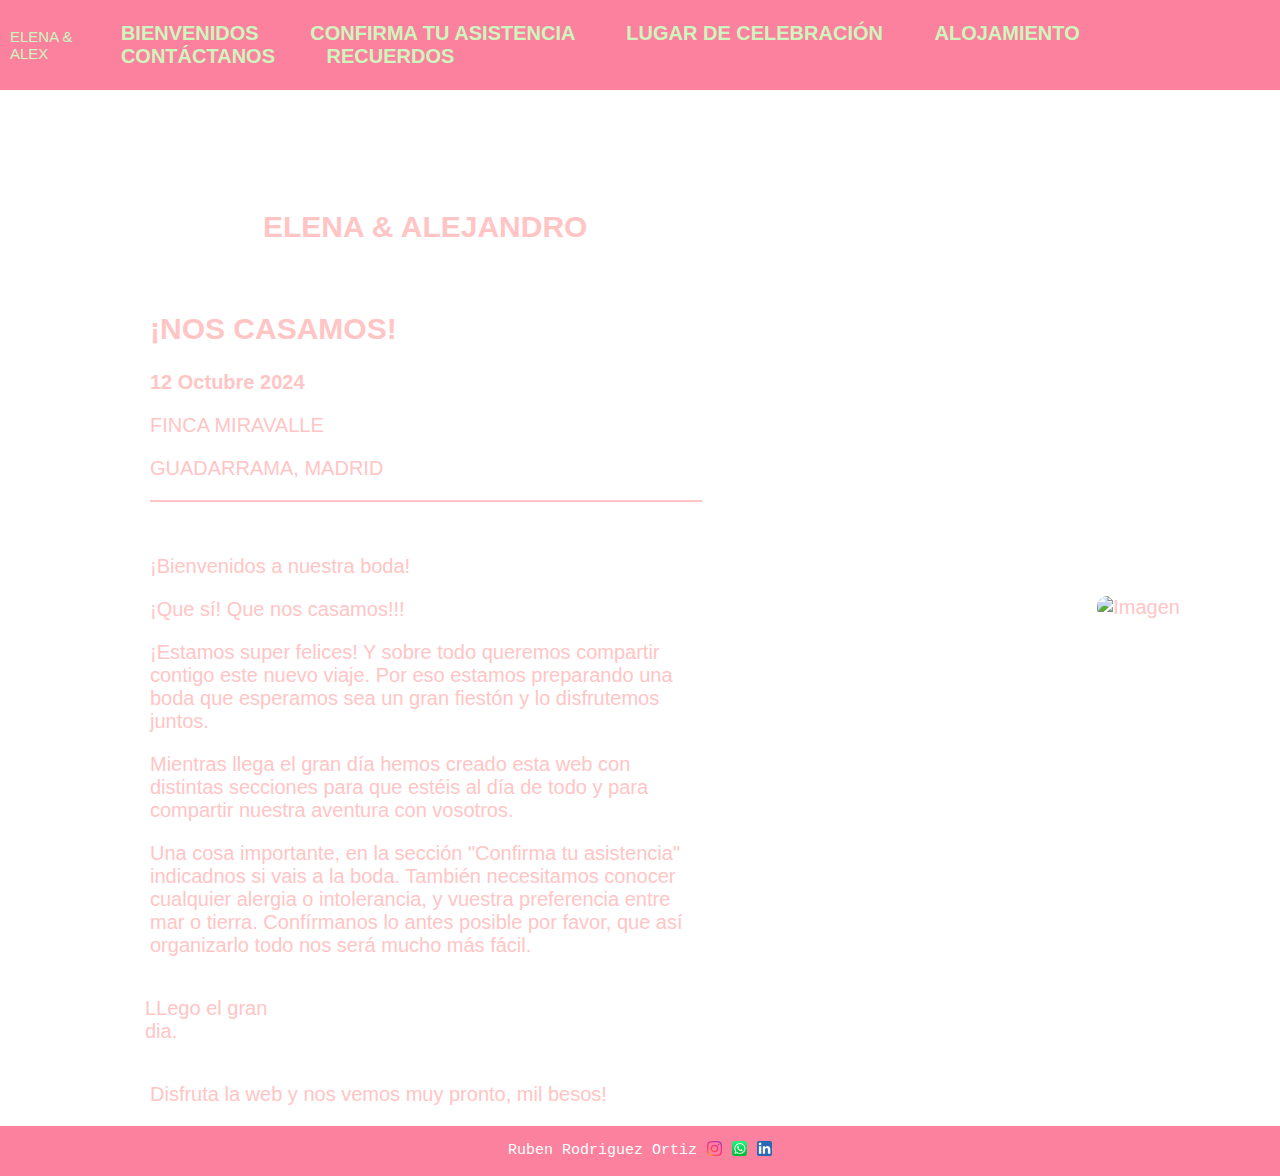
==== commit 0f745b73: "+++" ====
--- a/index.html
+++ b/index.html
@@ -10,7 +10,7 @@
 </head>
 <body>
     <header>
-        <span class="letters"> <a href="index.html"> ELENA&ALEX </a></span>
+        <span class="letters"> <a href="index.html"> ELENA & ALEX </a></span>
     <nav>
         <a href="">BIENVENIDOS</a>
         <a href="confirmacionBoda.html">CONFIRMA TU ASISTENCIA </a>
@@ -49,7 +49,7 @@
         </div>
         <div class="containerimagen">
             <div>
-                <img src="Alex-Elena.jpg" class="imagen" alt="Imagen">
+                <img src="Imagen19.jpg" class="imagen" alt="Imagen">
             </div>
             
         </div>
@@ -58,7 +58,7 @@
 
     <script>
         // Definir la fecha objetivo
-        const fechaObjetivo = new Date('2024-10-12T13:15:00');
+        const fechaObjetivo = new Date('2024-10-12T13:30:00');
     
         // Función para actualizar el contador de tiempo restante
         function actualizarContador() {
--- a/index.css
+++ b/index.css
@@ -4,6 +4,7 @@
    color:#ffc5c5;
    font-family: bradley Impact, Haettenschweiler, 'Arial Narrow Bold', sans-serif;
    font-size: 20px;
+   
 }
 header{
     display: flex;
@@ -41,7 +42,7 @@
 
 .letters{
     color: white;
-    font-size: 20px;
+    font-size: 15px;
 }
 
 a{
@@ -410,6 +411,12 @@
 
     }
 
+    .link-google{
+        color:#cff5be;
+    }
+
+
+    
 
 /*
 .imagen{
@@ -510,6 +517,10 @@
         height: 100px;
     }
 
+    .piePaginaConfirm{
+        height: auto;
+    }
+
     .confirm{
     font-size: 20px;
     font-weight: 600;
